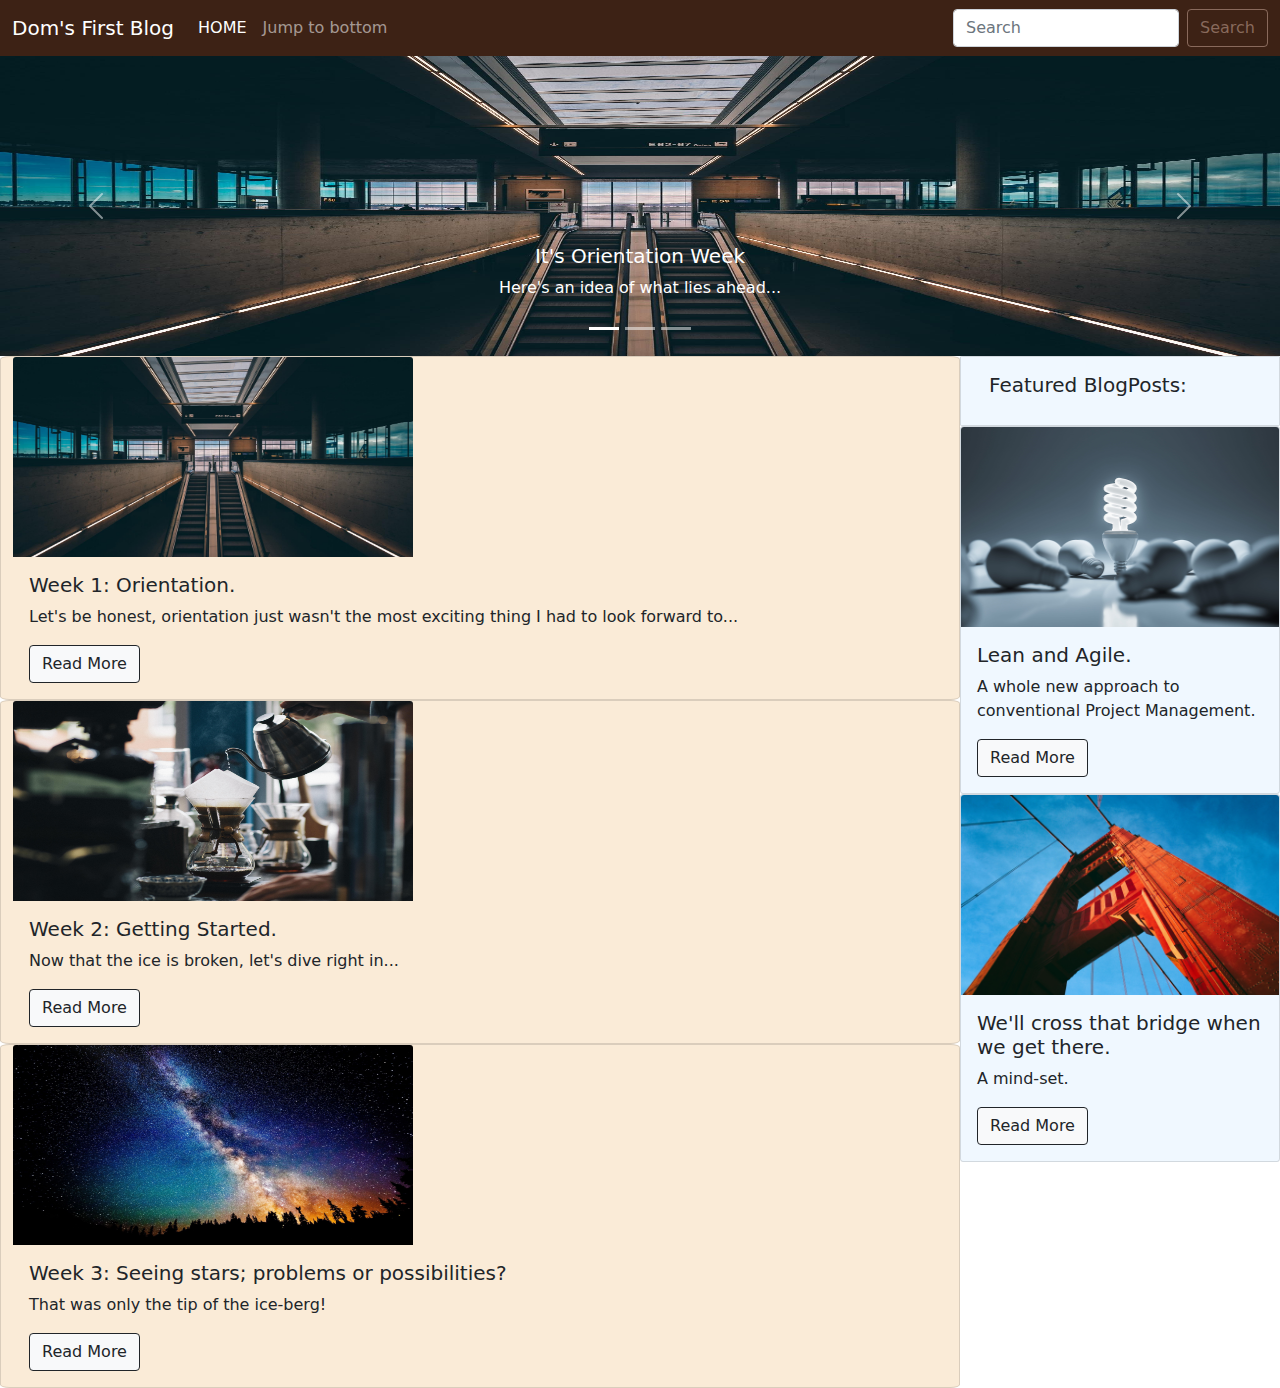
==== HTML/index.html @ a267f142 "newcommit" ====
<!DOCTYPE html>
<html lang="en">
<head>
    <meta charset="UTF-8">
    <meta http-equiv="X-UA-Compatible" content="IE=edge">
    <meta name="viewport" content="width=device-width, initial-scale=1.0">
    <link rel="stylesheet" href="/Css/Bootstraps/css/bootstrap.css">
    <link rel="stylesheet" href="/Css/BootsStyle.css">
    <title>My First Blog</title>
</head>
<body>
<!--bootstrap version (downloaded) should match the documentation version on the BS website-->
    <nav class="navbar navbar-expand-lg navbar-dark" style="background-color: #3d2215;">
        <div class="container-fluid">
          <a class="navbar-brand" href="#">Dom's First Blog</a>
          <button class="navbar-toggler" type="button" data-bs-toggle="collapse" data-bs-target="#navbarSupportedContent" aria-controls="navbarSupportedContent" aria-expanded="false" aria-label="Toggle navigation">
            <span class="navbar-toggler-icon"></span>
          </button>
          <div class="collapse navbar-collapse" id="navbarSupportedContent">
            <ul class="navbar-nav me-auto mb-2 mb-lg-0">
              <li class="nav-item">
                <a class="nav-link active" aria-current="page" href="/HTML/Index.html">HOME</a>
              </li>
              <li class="nav-item">
                <a class="nav-link" href="/HTML/Index.html#features2">Jump to bottom</a>
              </li>
              <!--<li class="nav-item dropdown">
                <a class="nav-link dropdown-toggle" href="#" id="navbarDropdown" role="button" data-bs-toggle="dropdown" aria-expanded="false">
                  Dropdown
                </a>
                <ul class="dropdown-menu" aria-labelledby="navbarDropdown">
                  <li><a class="dropdown-item" href="#">Action</a></li>
                  <li><a class="dropdown-item" href="#">Another action</a></li>
                  <li><hr class="dropdown-divider"></li>
                  <li><a class="dropdown-item" href="#">Something else here</a></li>
                </ul>
              </li>-->
            </ul>
            <form class="d-flex">
              <input class="form-control me-2" type="search" placeholder="Search" aria-label="Search">
              <button class="btn btn-outline-success" type="submit">Search</button>
            </form>
          </div>
        </div>
      </nav>
<div class="container-fluid">
<div class="row">
  <div class="col-sm-12">
    <div id="carouselExampleCaptions" class="carousel slide" data-bs-ride="carousel">
      <div class="carousel-indicators">
        <button type="button" data-bs-target="#carouselExampleCaptions" data-bs-slide-to="0" class="active" aria-current="true" aria-label="Slide 1"></button>
        <button type="button" data-bs-target="#carouselExampleCaptions" data-bs-slide-to="1" aria-label="Slide 2"></button>
        <button type="button" data-bs-target="#carouselExampleCaptions" data-bs-slide-to="2" aria-label="Slide 3"></button>
      </div>
      <div class="carousel-inner">
        <div class="carousel-item active">
          <img src="/Imgs/Valley of Decision.jpg" class="d-block w-100" alt="...">
          <div class="carousel-caption d-none d-md-block">
            <h5>It's Orientation Week</h5>
            <p>Here's an idea of what lies ahead...</p>
          </div>
        </div>
        <div class="carousel-item">
          <img src="/Imgs/Let's go!.jpg" class="d-block w-100" alt="...">
          <div class="carousel-caption d-none d-md-block">
            <h5>My Week 2 Experience</h5>
            <p>Grab a coffee, and let's get started.</p>
          </div>
        </div>
        <div class="carousel-item">
          <img src="/Imgs/Seeing Stars.jpg" class="d-block w-100" alt="...">
          <div class="carousel-caption d-none d-md-block">
            <h5>My Week 3 Experience</h5>
            <p>Seeing stars; problems or possibilities?</p>
          </div>
        </div>
      </div>
      <button class="carousel-control-prev" type="button" data-bs-target="#carouselExampleCaptions" data-bs-slide="prev">
        <span class="carousel-control-prev-icon" aria-hidden="true"></span>
        <span class="visually-hidden">Previous</span>
      </button>
      <button class="carousel-control-next" type="button" data-bs-target="#carouselExampleCaptions" data-bs-slide="next">
        <span class="carousel-control-next-icon" aria-hidden="true"></span>
        <span class="visually-hidden">Next</span>
      </button>
    </div>
  </div>
</div>
<div class="row">
  <div class="col-sm-9">
    <div class="row"><div class="card bgcard">
      <img src="/Imgs/Valley of Decision.jpg" class="card-img-top" alt="...">
      <div class="card-body">
        <h5 class="card-title">Week 1: Orientation.</h5>
        <p class="card-text">Let's be honest, orientation just wasn't the most exciting thing I had to look forward to...</p>
        <a href="/HTML/blogPost1.html" class="btn btn-light btn-outline-dark">Read More</a>
      </div>
    </div></div>
    <div class="row"><div class="card bgcard">
      <img src="/Imgs/Let's go!.jpg" class="card-img-top" alt="...">
      <div class="card-body">
        <h5 class="card-title">Week 2: Getting Started.</h5>
        <p class="card-text">Now that the ice is broken, let's dive right in...</p>
        <a href="/HTML/blogPost2.html" class="btn btn-light btn-outline-dark">Read More</a>
      </div>
    </div></div>
    <div class="row"><div class="card bgcard">
      <img src="/Imgs/Seeing Stars.jpg" class="card-img-top" alt="...">
      <div class="card-body">
        <h5 class="card-title">Week 3: Seeing stars; problems or possibilities?</h5>
        <p class="card-text">That was only the tip of the ice-berg!</p>
        <a href="/HTML/blogPost3.html" class="btn btn-light btn-outline-dark">Read More</a>
      </div>
    </div></div>
  </div>
<div class="col-sm-3 d-none d-sm-block container-fluid">
  <div class="row">
    <div class="card" id="featuring">
      <div class="card-body bttm">
        <h5 class="card-title">Featured BlogPosts:</h5>
      </div>
    </div>
  </div>
  <div class="row">
    <div class="card" id="features">
      <img src="/Imgs/AgileBulb.jpeg" class="card-img-top" alt="...">
      <div class="card-body">
        <h5 class="card-title">Lean and Agile.</h5>
        <p class="card-text">A whole new approach to conventional Project Management.</p>
        <a href="/HTML/blogPost4.html" class="btn btn-light btn-outline-dark">Read More</a>
      </div>
    </div>
  </div>
  <div class="row">
    <div class="card" id="features2">
      <img src="/Imgs/Will cross that bridge when we get there.jpg" class="card-img-top" alt="...">
      <div class="card-body">
        <h5 class="card-title">We'll cross that bridge when we get there.</h5>
        <p class="card-text">A mind-set.</p>
        <a href="/HTML/blogPost5.html" class="btn btn-light btn-outline-dark">Read More</a>
      </div>
    </div>
  </div>
</div>
</div>

<script src="/JS/js/bootstrap.js"></script>
</body>
</html>
---- Css/BootsStyle.css ----
.navbar
{
    margin-right:0;
}
/*How come the "img" element below works over the "src", yet my code has a src; not an img.*/
.carousel-item img{
    height: 300px;
    width:500px;
}
.col-sm-12 {
    flex: 0 0 auto;/*I don't recall wth this was for - Can't I do without it?*/
    width: 100%;
    padding:0px;
}
.card{
    border-radius:1%;
}
.card img{
    height:200px;
    max-width: 400px;
}
#features {
    /*min-width: 576px;- unnecessary bc I used "d-none d-sm-block" for the class .col-sm-6 */
    background-color: aliceblue;
    padding:0px;
}
#features2 {
    background-color: aliceblue;
    padding:0px;
}
#features source{
    height: 200px;
    width:315px;
    border-radius:1%;
}    
.col-sm-3 .row{
    padding-left: 0px;
    padding-right: 0px;    
}
.bgcard{
    background-color:antiquewhite;
}
#featuring{
    height:70px;
    background-color:aliceblue;
}
.bttm {
    padding-right: 0px;
}
.pages{
    background-color:beige;
    height: 1000px;
}
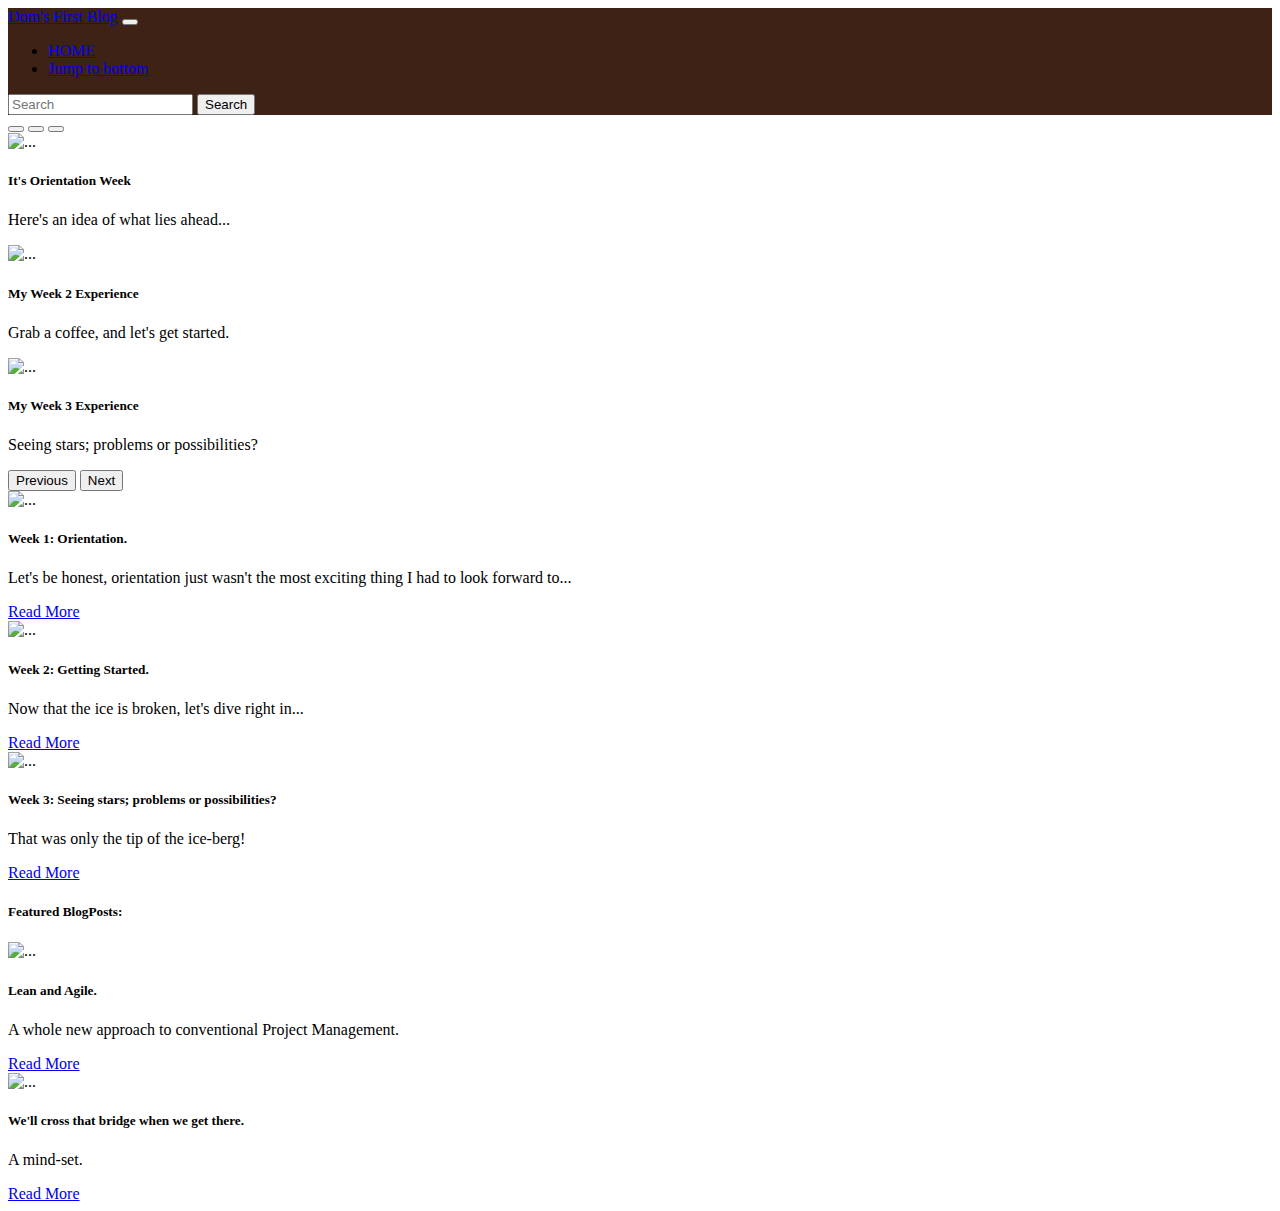
==== commit 9f5c9636: "Create index.html" ====
--- a/HTML/index.html
+++ b/HTML/index.html
@@ -4,8 +4,8 @@
     <meta charset="UTF-8">
     <meta http-equiv="X-UA-Compatible" content="IE=edge">
     <meta name="viewport" content="width=device-width, initial-scale=1.0">
-    <link rel="stylesheet" href="/Css/Bootstraps/css/bootstrap.css">
-    <link rel="stylesheet" href="/Css/BootsStyle.css">
+    <link rel="stylesheet" href="Css/Bootstraps/css/bootstrap.css">
+    <link rel="stylesheet" href="Css/BootsStyle.css">
     <title>My First Blog</title>
 </head>
 <body>
@@ -19,10 +19,10 @@
           <div class="collapse navbar-collapse" id="navbarSupportedContent">
             <ul class="navbar-nav me-auto mb-2 mb-lg-0">
               <li class="nav-item">
-                <a class="nav-link active" aria-current="page" href="/HTML/Index.html">HOME</a>
+                <a class="nav-link active" aria-current="page" href="HTML/index.html">HOME</a>
               </li>
               <li class="nav-item">
-                <a class="nav-link" href="/HTML/Index.html#features2">Jump to bottom</a>
+                <a class="nav-link" href="HTML/index.html#features2">Jump to bottom</a>
               </li>
               <!--<li class="nav-item dropdown">
                 <a class="nav-link dropdown-toggle" href="#" id="navbarDropdown" role="button" data-bs-toggle="dropdown" aria-expanded="false">
@@ -54,21 +54,21 @@
       </div>
       <div class="carousel-inner">
         <div class="carousel-item active">
-          <img src="/Imgs/Valley of Decision.jpg" class="d-block w-100" alt="...">
+          <img src="Imgs/Valley of Decision.jpg" class="d-block w-100" alt="...">
           <div class="carousel-caption d-none d-md-block">
             <h5>It's Orientation Week</h5>
             <p>Here's an idea of what lies ahead...</p>
           </div>
         </div>
         <div class="carousel-item">
-          <img src="/Imgs/Let's go!.jpg" class="d-block w-100" alt="...">
+          <img src="Imgs/Let's go!.jpg" class="d-block w-100" alt="...">
           <div class="carousel-caption d-none d-md-block">
             <h5>My Week 2 Experience</h5>
             <p>Grab a coffee, and let's get started.</p>
           </div>
         </div>
         <div class="carousel-item">
-          <img src="/Imgs/Seeing Stars.jpg" class="d-block w-100" alt="...">
+          <img src="Imgs/Seeing Stars.jpg" class="d-block w-100" alt="...">
           <div class="carousel-caption d-none d-md-block">
             <h5>My Week 3 Experience</h5>
             <p>Seeing stars; problems or possibilities?</p>
@@ -89,27 +89,27 @@
 <div class="row">
   <div class="col-sm-9">
     <div class="row"><div class="card bgcard">
-      <img src="/Imgs/Valley of Decision.jpg" class="card-img-top" alt="...">
+      <img src="Imgs/Valley of Decision.jpg" class="card-img-top" alt="...">
       <div class="card-body">
         <h5 class="card-title">Week 1: Orientation.</h5>
         <p class="card-text">Let's be honest, orientation just wasn't the most exciting thing I had to look forward to...</p>
-        <a href="/HTML/blogPost1.html" class="btn btn-light btn-outline-dark">Read More</a>
+        <a href="HTML/blogPost1.html" class="btn btn-light btn-outline-dark">Read More</a>
       </div>
     </div></div>
     <div class="row"><div class="card bgcard">
-      <img src="/Imgs/Let's go!.jpg" class="card-img-top" alt="...">
+      <img src="Imgs/Let's go!.jpg" class="card-img-top" alt="...">
       <div class="card-body">
         <h5 class="card-title">Week 2: Getting Started.</h5>
         <p class="card-text">Now that the ice is broken, let's dive right in...</p>
-        <a href="/HTML/blogPost2.html" class="btn btn-light btn-outline-dark">Read More</a>
+        <a href="HTML/blogPost2.html" class="btn btn-light btn-outline-dark">Read More</a>
       </div>
     </div></div>
     <div class="row"><div class="card bgcard">
-      <img src="/Imgs/Seeing Stars.jpg" class="card-img-top" alt="...">
+      <img src="Imgs/Seeing Stars.jpg" class="card-img-top" alt="...">
       <div class="card-body">
         <h5 class="card-title">Week 3: Seeing stars; problems or possibilities?</h5>
         <p class="card-text">That was only the tip of the ice-berg!</p>
-        <a href="/HTML/blogPost3.html" class="btn btn-light btn-outline-dark">Read More</a>
+        <a href="HTML/blogPost3.html" class="btn btn-light btn-outline-dark">Read More</a>
       </div>
     </div></div>
   </div>
@@ -123,27 +123,27 @@
   </div>
   <div class="row">
     <div class="card" id="features">
-      <img src="/Imgs/AgileBulb.jpeg" class="card-img-top" alt="...">
+      <img src="Imgs/AgileBulb.jpeg" class="card-img-top" alt="...">
       <div class="card-body">
         <h5 class="card-title">Lean and Agile.</h5>
         <p class="card-text">A whole new approach to conventional Project Management.</p>
-        <a href="/HTML/blogPost4.html" class="btn btn-light btn-outline-dark">Read More</a>
+        <a href="HTML/blogPost4.html" class="btn btn-light btn-outline-dark">Read More</a>
       </div>
     </div>
   </div>
   <div class="row">
     <div class="card" id="features2">
-      <img src="/Imgs/Will cross that bridge when we get there.jpg" class="card-img-top" alt="...">
+      <img src="Imgs/Will cross that bridge when we get there.jpg" class="card-img-top" alt="...">
       <div class="card-body">
         <h5 class="card-title">We'll cross that bridge when we get there.</h5>
         <p class="card-text">A mind-set.</p>
-        <a href="/HTML/blogPost5.html" class="btn btn-light btn-outline-dark">Read More</a>
+        <a href="HTML/blogPost5.html" class="btn btn-light btn-outline-dark">Read More</a>
       </div>
     </div>
   </div>
 </div>
 </div>
 
-<script src="/JS/js/bootstrap.js"></script>
+<script src="JS/js/bootstrap.js"></script>
 </body>
-</html>+</html>
